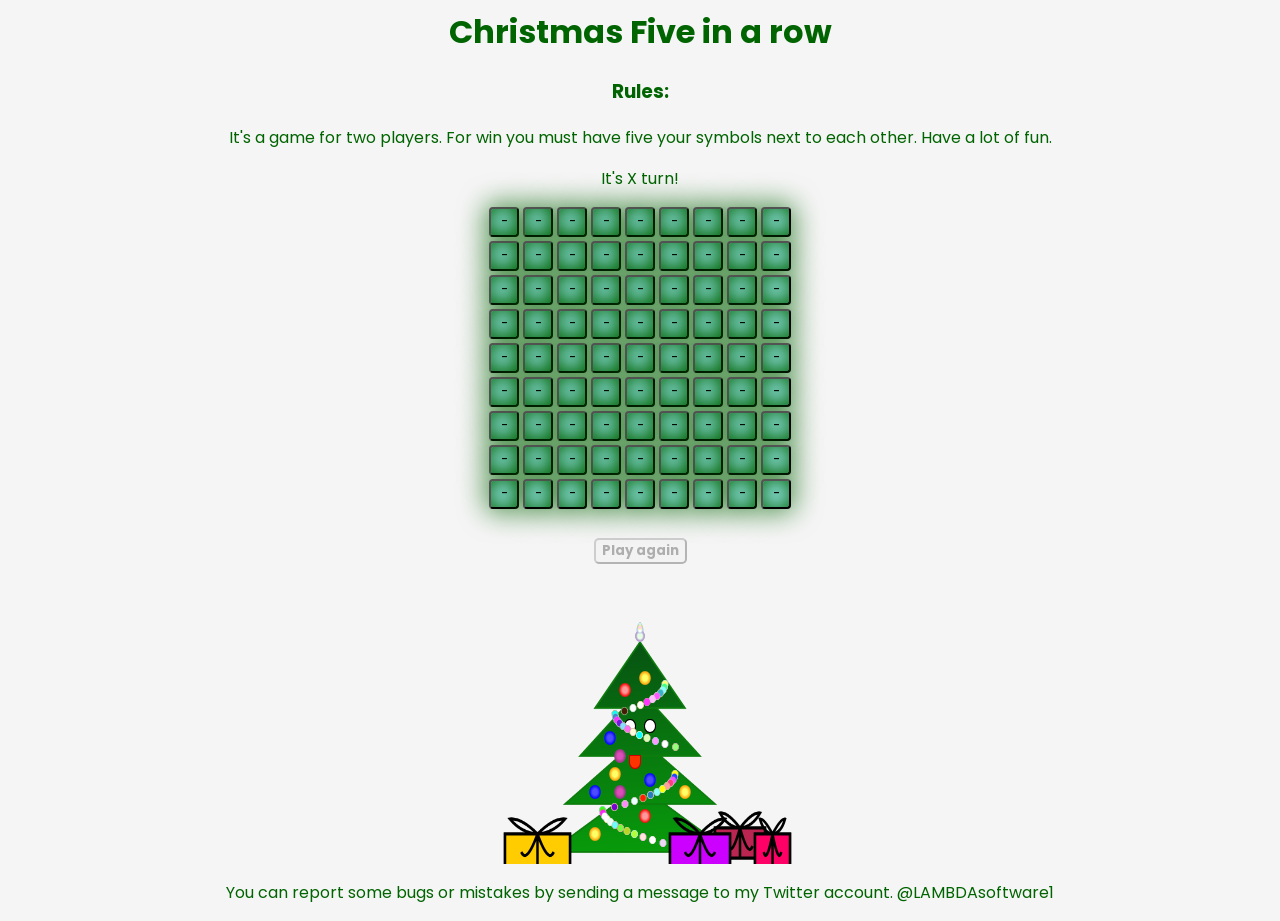
==== 5-x-in-a-row/index.html @ cb71a766 "added more games" ====
<html>

<head>
    <title>Five in a row</title>
    <link rel="preconnect" href="https://fonts.googleapis.com">
    <link rel="preconnect" href="https://fonts.gstatic.com" crossorigin>
    <link
        href="https://fonts.googleapis.com/css2?family=Dancing+Script&family=Poppins:ital,wght@0,100;0,200;0,300;0,400;0,500;0,600;0,700;0,800;0,900;1,100;1,200;1,300;1,400;1,500;1,600;1,700;1,800;1,900&family=Roboto&display=swap"
        rel="stylesheet">
    <link rel="stylesheet" href="t.css">
</head>

<body>
    <div>
        <h1>Christmas Five in a row</h1>
        <p>
        <h3>Rules:</h3>It's a game for two players. For win you must have five your symbols next to each other. Have a
        lot of fun.
        <p id="info">It's X turn!</p>
        <button id="a1" class="playButton" onclick="play('a1')">-</button>
        <button id="b1" class="playButton" onclick="play('b1')">-</button>
        <button id="c1" class="playButton" onclick="play('c1')">-</button>
        <button id="d1" class="playButton" onclick="play('d1')">-</button>
        <button id="e1" class="playButton" onclick="play('e1')">-</button>
        <button id="f1" class="playButton" onclick="play('f1')">-</button>
        <button id="g1" class="playButton" onclick="play('g1')">-</button>
        <button id="h1" class="playButton" onclick="play('h1')">-</button>
        <button id="i1" class="playButton" onclick="play('i1')">-</button>
        <br>
        <button id="a2" class="playButton" onclick="play('a2')">-</button>
        <button id="b2" class="playButton" onclick="play('b2')">-</button>
        <button id="c2" class="playButton" onclick="play('c2')">-</button>
        <button id="d2" class="playButton" onclick="play('d2')">-</button>
        <button id="e2" class="playButton" onclick="play('e2')">-</button>
        <button id="f2" class="playButton" onclick="play('f2')">-</button>
        <button id="g2" class="playButton" onclick="play('g2')">-</button>
        <button id="h2" class="playButton" onclick="play('h2')">-</button>
        <button id="i2" class="playButton" onclick="play('i2')">-</button>
        <br>
        <button id="a3" class="playButton" onclick="play('a3')">-</button>
        <button id="b3" class="playButton" onclick="play('b3')">-</button>
        <button id="c3" class="playButton" onclick="play('c3')">-</button>
        <button id="d3" class="playButton" onclick="play('d3')">-</button>
        <button id="e3" class="playButton" onclick="play('e3')">-</button>
        <button id="f3" class="playButton" onclick="play('f3')">-</button>
        <button id="g3" class="playButton" onclick="play('g3')">-</button>
        <button id="h3" class="playButton" onclick="play('h3')">-</button>
        <button id="i3" class="playButton" onclick="play('i3')">-</button>
        <br>
        <button id="a4" class="playButton" onclick="play('a4')">-</button>
        <button id="b4" class="playButton" onclick="play('b4')">-</button>
        <button id="c4" class="playButton" onclick="play('c4')">-</button>
        <button id="d4" class="playButton" onclick="play('d4')">-</button>
        <button id="e4" class="playButton" onclick="play('e4')">-</button>
        <button id="f4" class="playButton" onclick="play('f4')">-</button>
        <button id="g4" class="playButton" onclick="play('g4')">-</button>
        <button id="h4" class="playButton" onclick="play('h4')">-</button>
        <button id="i4" class="playButton" onclick="play('i4')">-</button>
        <br>
        <button id="a5" class="playButton" onclick="play('a5')">-</button>
        <button id="b5" class="playButton" onclick="play('b5')">-</button>
        <button id="c5" class="playButton" onclick="play('c5')">-</button>
        <button id="d5" class="playButton" onclick="play('d5')">-</button>
        <button id="e5" class="playButton" onclick="play('e5')">-</button>
        <button id="f5" class="playButton" onclick="play('f5')">-</button>
        <button id="g5" class="playButton" onclick="play('g5')">-</button>
        <button id="h5" class="playButton" onclick="play('h5')">-</button>
        <button id="i5" class="playButton" onclick="play('i5')">-</button>
        <br>
        <button id="a6" class="playButton" onclick="play('a6')">-</button>
        <button id="b6" class="playButton" onclick="play('b6')">-</button>
        <button id="c6" class="playButton" onclick="play('c6')">-</button>
        <button id="d6" class="playButton" onclick="play('d6')">-</button>
        <button id="e6" class="playButton" onclick="play('e6')">-</button>
        <button id="f6" class="playButton" onclick="play('f6')">-</button>
        <button id="g6" class="playButton" onclick="play('g6')">-</button>
        <button id="h6" class="playButton" onclick="play('h6')">-</button>
        <button id="i6" class="playButton" onclick="play('i6')">-</button>
        <br>
        <button id="a7" class="playButton" onclick="play('a7')">-</button>
        <button id="b7" class="playButton" onclick="play('b7')">-</button>
        <button id="c7" class="playButton" onclick="play('c7')">-</button>
        <button id="d7" class="playButton" onclick="play('d7')">-</button>
        <button id="e7" class="playButton" onclick="play('e7')">-</button>
        <button id="f7" class="playButton" onclick="play('f7')">-</button>
        <button id="g7" class="playButton" onclick="play('g7')">-</button>
        <button id="h7" class="playButton" onclick="play('h7')">-</button>
        <button id="i7" class="playButton" onclick="play('i7')">-</button>
        <br>
        <button id="a8" class="playButton" onclick="play('a8')">-</button>
        <button id="b8" class="playButton" onclick="play('b8')">-</button>
        <button id="c8" class="playButton" onclick="play('c8')">-</button>
        <button id="d8" class="playButton" onclick="play('d8')">-</button>
        <button id="e8" class="playButton" onclick="play('e8')">-</button>
        <button id="f8" class="playButton" onclick="play('f8')">-</button>
        <button id="g8" class="playButton" onclick="play('g8')">-</button>
        <button id="h8" class="playButton" onclick="play('h8')">-</button>
        <button id="i8" class="playButton" onclick="play('i8')">-</button>
        <br>
        <button id="a9" class="playButton" onclick="play('a9')">-</button>
        <button id="b9" class="playButton" onclick="play('b9')">-</button>
        <button id="c9" class="playButton" onclick="play('c9')">-</button>
        <button id="d9" class="playButton" onclick="play('d9')">-</button>
        <button id="e9" class="playButton" onclick="play('e9')">-</button>
        <button id="f9" class="playButton" onclick="play('f9')">-</button>
        <button id="g9" class="playButton" onclick="play('g9')">-</button>
        <button id="h9" class="playButton" onclick="play('h9')">-</button>
        <button id="i9" class="playButton" onclick="play('i9')">-</button>
        <br> <br>
        <button onclick="resetGame()" id="resetButton" disabled><strong>Play again</strong></button>
    </div>
    <div id="obrazok">
        <canvas id="jeje" width="800" height="500">
            <canvas>
            </canvas>
    </div>
    <div>
        <p>You can report some bugs or mistakes by sending a message to my Twitter account. @LAMBDAsoftware1</p>
    </div>
    <script src="t.js"></script>
</body>

</html>
---- 5-x-in-a-row/t.css ----
* {
  font-family: "Poppins", sans-serif;
}

body {
  background-color: whitesmoke;
}
div {
  background-color: whitesmoke;
  color: darkgreen;
  text-align: center;
}

.playButton {
  width: 30px;
  height: 30px;
  margin-bottom: 4px;
  border-radius: 4px;
  background-color: #a2f3ff;
  color: #000000;
  box-shadow: inset 0 0 20px darkgreen, 0 0 30px darkgreen;
}

#resetButton {
  border-radius: 5px;
}
#jeje {
  border: #f5f5f5;
  border-style: solid;
  border-width: 0px;
  width: 400px;
  height: 300px;
}
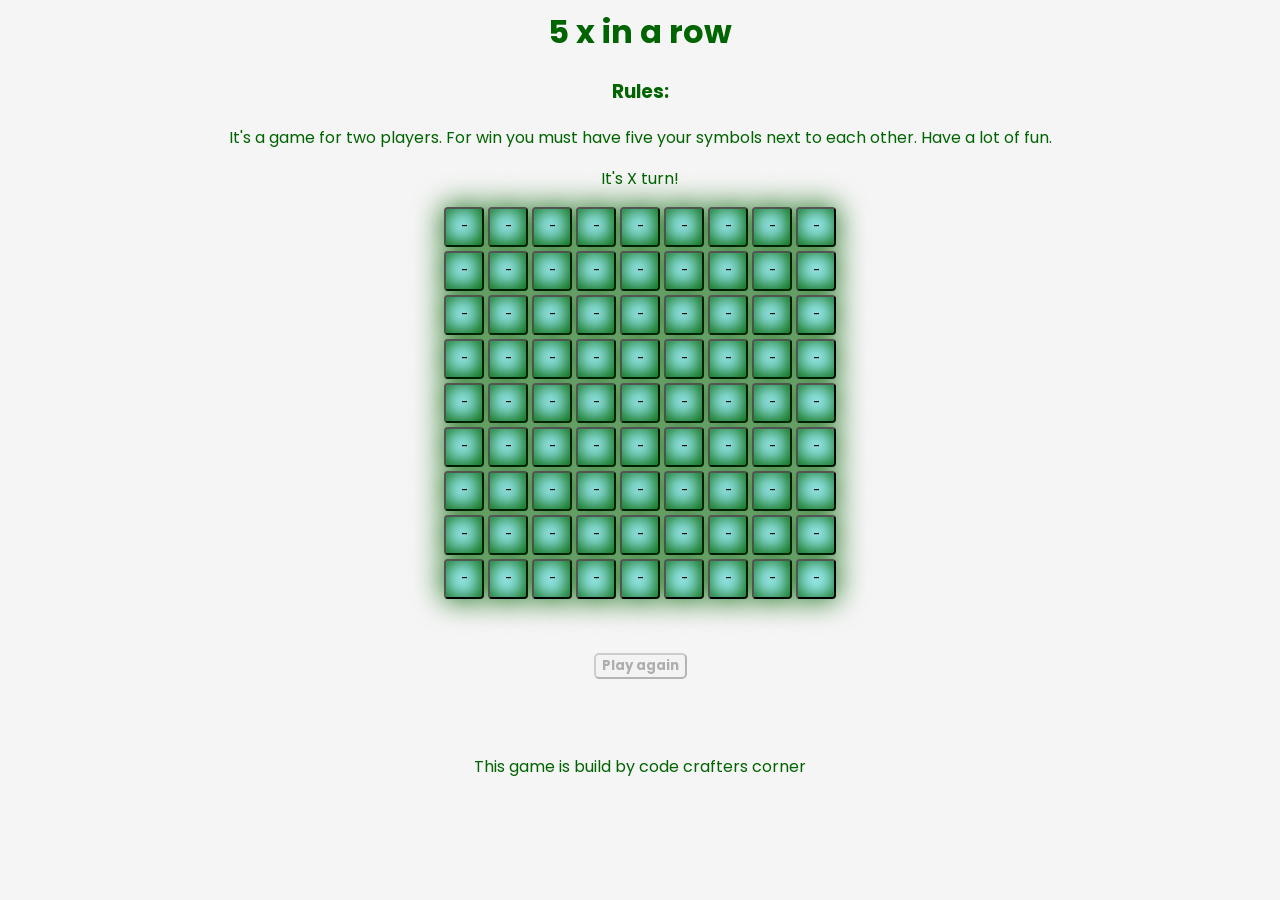
==== commit dc16273b: "adjusted size" ====
--- a/5-x-in-a-row/index.html
+++ b/5-x-in-a-row/index.html
@@ -1,7 +1,7 @@
 <html>
 
 <head>
-    <title>Five in a row</title>
+    <title>5 x in a row</title>
     <link rel="preconnect" href="https://fonts.googleapis.com">
     <link rel="preconnect" href="https://fonts.gstatic.com" crossorigin>
     <link
@@ -12,111 +12,107 @@
 
 <body>
     <div>
-        <h1>Christmas Five in a row</h1>
+        <h1>5 x in a row</h1>
         <p>
         <h3>Rules:</h3>It's a game for two players. For win you must have five your symbols next to each other. Have a
         lot of fun.
         <p id="info">It's X turn!</p>
-        <button id="a1" class="playButton" onclick="play('a1')">-</button>
-        <button id="b1" class="playButton" onclick="play('b1')">-</button>
-        <button id="c1" class="playButton" onclick="play('c1')">-</button>
-        <button id="d1" class="playButton" onclick="play('d1')">-</button>
-        <button id="e1" class="playButton" onclick="play('e1')">-</button>
-        <button id="f1" class="playButton" onclick="play('f1')">-</button>
-        <button id="g1" class="playButton" onclick="play('g1')">-</button>
-        <button id="h1" class="playButton" onclick="play('h1')">-</button>
-        <button id="i1" class="playButton" onclick="play('i1')">-</button>
-        <br>
-        <button id="a2" class="playButton" onclick="play('a2')">-</button>
-        <button id="b2" class="playButton" onclick="play('b2')">-</button>
-        <button id="c2" class="playButton" onclick="play('c2')">-</button>
-        <button id="d2" class="playButton" onclick="play('d2')">-</button>
-        <button id="e2" class="playButton" onclick="play('e2')">-</button>
-        <button id="f2" class="playButton" onclick="play('f2')">-</button>
-        <button id="g2" class="playButton" onclick="play('g2')">-</button>
-        <button id="h2" class="playButton" onclick="play('h2')">-</button>
-        <button id="i2" class="playButton" onclick="play('i2')">-</button>
-        <br>
-        <button id="a3" class="playButton" onclick="play('a3')">-</button>
-        <button id="b3" class="playButton" onclick="play('b3')">-</button>
-        <button id="c3" class="playButton" onclick="play('c3')">-</button>
-        <button id="d3" class="playButton" onclick="play('d3')">-</button>
-        <button id="e3" class="playButton" onclick="play('e3')">-</button>
-        <button id="f3" class="playButton" onclick="play('f3')">-</button>
-        <button id="g3" class="playButton" onclick="play('g3')">-</button>
-        <button id="h3" class="playButton" onclick="play('h3')">-</button>
-        <button id="i3" class="playButton" onclick="play('i3')">-</button>
-        <br>
-        <button id="a4" class="playButton" onclick="play('a4')">-</button>
-        <button id="b4" class="playButton" onclick="play('b4')">-</button>
-        <button id="c4" class="playButton" onclick="play('c4')">-</button>
-        <button id="d4" class="playButton" onclick="play('d4')">-</button>
-        <button id="e4" class="playButton" onclick="play('e4')">-</button>
-        <button id="f4" class="playButton" onclick="play('f4')">-</button>
-        <button id="g4" class="playButton" onclick="play('g4')">-</button>
-        <button id="h4" class="playButton" onclick="play('h4')">-</button>
-        <button id="i4" class="playButton" onclick="play('i4')">-</button>
-        <br>
-        <button id="a5" class="playButton" onclick="play('a5')">-</button>
-        <button id="b5" class="playButton" onclick="play('b5')">-</button>
-        <button id="c5" class="playButton" onclick="play('c5')">-</button>
-        <button id="d5" class="playButton" onclick="play('d5')">-</button>
-        <button id="e5" class="playButton" onclick="play('e5')">-</button>
-        <button id="f5" class="playButton" onclick="play('f5')">-</button>
-        <button id="g5" class="playButton" onclick="play('g5')">-</button>
-        <button id="h5" class="playButton" onclick="play('h5')">-</button>
-        <button id="i5" class="playButton" onclick="play('i5')">-</button>
-        <br>
-        <button id="a6" class="playButton" onclick="play('a6')">-</button>
-        <button id="b6" class="playButton" onclick="play('b6')">-</button>
-        <button id="c6" class="playButton" onclick="play('c6')">-</button>
-        <button id="d6" class="playButton" onclick="play('d6')">-</button>
-        <button id="e6" class="playButton" onclick="play('e6')">-</button>
-        <button id="f6" class="playButton" onclick="play('f6')">-</button>
-        <button id="g6" class="playButton" onclick="play('g6')">-</button>
-        <button id="h6" class="playButton" onclick="play('h6')">-</button>
-        <button id="i6" class="playButton" onclick="play('i6')">-</button>
-        <br>
-        <button id="a7" class="playButton" onclick="play('a7')">-</button>
-        <button id="b7" class="playButton" onclick="play('b7')">-</button>
-        <button id="c7" class="playButton" onclick="play('c7')">-</button>
-        <button id="d7" class="playButton" onclick="play('d7')">-</button>
-        <button id="e7" class="playButton" onclick="play('e7')">-</button>
-        <button id="f7" class="playButton" onclick="play('f7')">-</button>
-        <button id="g7" class="playButton" onclick="play('g7')">-</button>
-        <button id="h7" class="playButton" onclick="play('h7')">-</button>
-        <button id="i7" class="playButton" onclick="play('i7')">-</button>
-        <br>
-        <button id="a8" class="playButton" onclick="play('a8')">-</button>
-        <button id="b8" class="playButton" onclick="play('b8')">-</button>
-        <button id="c8" class="playButton" onclick="play('c8')">-</button>
-        <button id="d8" class="playButton" onclick="play('d8')">-</button>
-        <button id="e8" class="playButton" onclick="play('e8')">-</button>
-        <button id="f8" class="playButton" onclick="play('f8')">-</button>
-        <button id="g8" class="playButton" onclick="play('g8')">-</button>
-        <button id="h8" class="playButton" onclick="play('h8')">-</button>
-        <button id="i8" class="playButton" onclick="play('i8')">-</button>
-        <br>
-        <button id="a9" class="playButton" onclick="play('a9')">-</button>
-        <button id="b9" class="playButton" onclick="play('b9')">-</button>
-        <button id="c9" class="playButton" onclick="play('c9')">-</button>
-        <button id="d9" class="playButton" onclick="play('d9')">-</button>
-        <button id="e9" class="playButton" onclick="play('e9')">-</button>
-        <button id="f9" class="playButton" onclick="play('f9')">-</button>
-        <button id="g9" class="playButton" onclick="play('g9')">-</button>
-        <button id="h9" class="playButton" onclick="play('h9')">-</button>
-        <button id="i9" class="playButton" onclick="play('i9')">-</button>
+        <div class="grid">
+            <button id="a1" class="playButton" onclick="play('a1')">-</button>
+            <button id="b1" class="playButton" onclick="play('b1')">-</button>
+            <button id="c1" class="playButton" onclick="play('c1')">-</button>
+            <button id="d1" class="playButton" onclick="play('d1')">-</button>
+            <button id="e1" class="playButton" onclick="play('e1')">-</button>
+            <button id="f1" class="playButton" onclick="play('f1')">-</button>
+            <button id="g1" class="playButton" onclick="play('g1')">-</button>
+            <button id="h1" class="playButton" onclick="play('h1')">-</button>
+            <button id="i1" class="playButton" onclick="play('i1')">-</button>
+            <br>
+            <button id="a2" class="playButton" onclick="play('a2')">-</button>
+            <button id="b2" class="playButton" onclick="play('b2')">-</button>
+            <button id="c2" class="playButton" onclick="play('c2')">-</button>
+            <button id="d2" class="playButton" onclick="play('d2')">-</button>
+            <button id="e2" class="playButton" onclick="play('e2')">-</button>
+            <button id="f2" class="playButton" onclick="play('f2')">-</button>
+            <button id="g2" class="playButton" onclick="play('g2')">-</button>
+            <button id="h2" class="playButton" onclick="play('h2')">-</button>
+            <button id="i2" class="playButton" onclick="play('i2')">-</button>
+            <br>
+            <button id="a3" class="playButton" onclick="play('a3')">-</button>
+            <button id="b3" class="playButton" onclick="play('b3')">-</button>
+            <button id="c3" class="playButton" onclick="play('c3')">-</button>
+            <button id="d3" class="playButton" onclick="play('d3')">-</button>
+            <button id="e3" class="playButton" onclick="play('e3')">-</button>
+            <button id="f3" class="playButton" onclick="play('f3')">-</button>
+            <button id="g3" class="playButton" onclick="play('g3')">-</button>
+            <button id="h3" class="playButton" onclick="play('h3')">-</button>
+            <button id="i3" class="playButton" onclick="play('i3')">-</button>
+            <br>
+            <button id="a4" class="playButton" onclick="play('a4')">-</button>
+            <button id="b4" class="playButton" onclick="play('b4')">-</button>
+            <button id="c4" class="playButton" onclick="play('c4')">-</button>
+            <button id="d4" class="playButton" onclick="play('d4')">-</button>
+            <button id="e4" class="playButton" onclick="play('e4')">-</button>
+            <button id="f4" class="playButton" onclick="play('f4')">-</button>
+            <button id="g4" class="playButton" onclick="play('g4')">-</button>
+            <button id="h4" class="playButton" onclick="play('h4')">-</button>
+            <button id="i4" class="playButton" onclick="play('i4')">-</button>
+            <br>
+            <button id="a5" class="playButton" onclick="play('a5')">-</button>
+            <button id="b5" class="playButton" onclick="play('b5')">-</button>
+            <button id="c5" class="playButton" onclick="play('c5')">-</button>
+            <button id="d5" class="playButton" onclick="play('d5')">-</button>
+            <button id="e5" class="playButton" onclick="play('e5')">-</button>
+            <button id="f5" class="playButton" onclick="play('f5')">-</button>
+            <button id="g5" class="playButton" onclick="play('g5')">-</button>
+            <button id="h5" class="playButton" onclick="play('h5')">-</button>
+            <button id="i5" class="playButton" onclick="play('i5')">-</button>
+            <br>
+            <button id="a6" class="playButton" onclick="play('a6')">-</button>
+            <button id="b6" class="playButton" onclick="play('b6')">-</button>
+            <button id="c6" class="playButton" onclick="play('c6')">-</button>
+            <button id="d6" class="playButton" onclick="play('d6')">-</button>
+            <button id="e6" class="playButton" onclick="play('e6')">-</button>
+            <button id="f6" class="playButton" onclick="play('f6')">-</button>
+            <button id="g6" class="playButton" onclick="play('g6')">-</button>
+            <button id="h6" class="playButton" onclick="play('h6')">-</button>
+            <button id="i6" class="playButton" onclick="play('i6')">-</button>
+            <br>
+            <button id="a7" class="playButton" onclick="play('a7')">-</button>
+            <button id="b7" class="playButton" onclick="play('b7')">-</button>
+            <button id="c7" class="playButton" onclick="play('c7')">-</button>
+            <button id="d7" class="playButton" onclick="play('d7')">-</button>
+            <button id="e7" class="playButton" onclick="play('e7')">-</button>
+            <button id="f7" class="playButton" onclick="play('f7')">-</button>
+            <button id="g7" class="playButton" onclick="play('g7')">-</button>
+            <button id="h7" class="playButton" onclick="play('h7')">-</button>
+            <button id="i7" class="playButton" onclick="play('i7')">-</button>
+            <br>
+            <button id="a8" class="playButton" onclick="play('a8')">-</button>
+            <button id="b8" class="playButton" onclick="play('b8')">-</button>
+            <button id="c8" class="playButton" onclick="play('c8')">-</button>
+            <button id="d8" class="playButton" onclick="play('d8')">-</button>
+            <button id="e8" class="playButton" onclick="play('e8')">-</button>
+            <button id="f8" class="playButton" onclick="play('f8')">-</button>
+            <button id="g8" class="playButton" onclick="play('g8')">-</button>
+            <button id="h8" class="playButton" onclick="play('h8')">-</button>
+            <button id="i8" class="playButton" onclick="play('i8')">-</button>
+            <br>
+            <button id="a9" class="playButton" onclick="play('a9')">-</button>
+            <button id="b9" class="playButton" onclick="play('b9')">-</button>
+            <button id="c9" class="playButton" onclick="play('c9')">-</button>
+            <button id="d9" class="playButton" onclick="play('d9')">-</button>
+            <button id="e9" class="playButton" onclick="play('e9')">-</button>
+            <button id="f9" class="playButton" onclick="play('f9')">-</button>
+            <button id="g9" class="playButton" onclick="play('g9')">-</button>
+            <button id="h9" class="playButton" onclick="play('h9')">-</button>
+            <button id="i9" class="playButton" onclick="play('i9')">-</button>
+        </div>
         <br> <br>
         <button onclick="resetGame()" id="resetButton" disabled><strong>Play again</strong></button>
     </div>
-    <div id="obrazok">
-        <canvas id="jeje" width="800" height="500">
-            <canvas>
-            </canvas>
-    </div>
-    <div>
-        <p>You can report some bugs or mistakes by sending a message to my Twitter account. @LAMBDAsoftware1</p>
-    </div>
+    <br><br><br>
+    <div>This game is build by code crafters corner</div>
     <script src="t.js"></script>
 </body>
 
--- a/5-x-in-a-row/t.css
+++ b/5-x-in-a-row/t.css
@@ -11,9 +11,13 @@
   text-align: center;
 }
 
+.grid {
+
+}
+
 .playButton {
-  width: 30px;
-  height: 30px;
+  width: 40px;
+  height: 40px;
   margin-bottom: 4px;
   border-radius: 4px;
   background-color: #a2f3ff;
@@ -24,10 +28,3 @@
 #resetButton {
   border-radius: 5px;
 }
-#jeje {
-  border: #f5f5f5;
-  border-style: solid;
-  border-width: 0px;
-  width: 400px;
-  height: 300px;
-}
